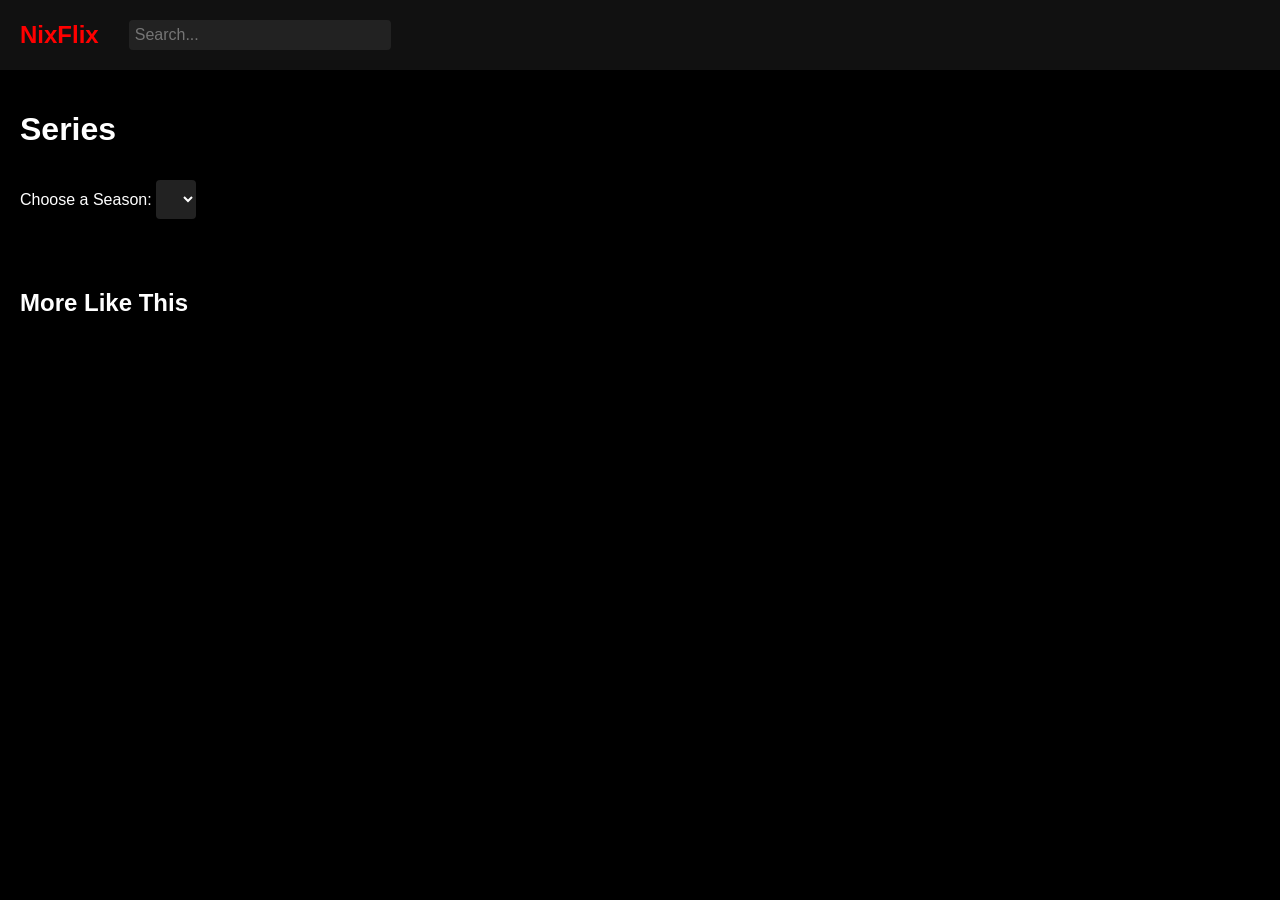
==== show.html @ 968ed711 "Add files via upload" ====
<!DOCTYPE html>
<html lang="en">
<head>
  <meta charset="UTF-8" />
  <meta name="viewport" content="width=device-width, initial-scale=1.0"/>
  <title>Watch Series - NixFlix</title>
  <style>
    body {
      margin: 0;
      background-color: #000;
      color: white;
      font-family: Arial, sans-serif;
    }
    header {
      background-color: #111;
      padding: 20px;
      font-size: 24px;
      font-weight: bold;
      display: flex;
      align-items: center;
    }
    header span {
      cursor: pointer;
      color: red;
    }
    header input {
      margin-left: 30px;
      padding: 6px;
      font-size: 16px;
      border-radius: 4px;
      border: none;
      background: #222;
      color: white;
      width: 250px;
    }
    .content {
      padding: 20px;
    }
    h1 {
      font-size: 32px;
    }
    select {
      padding: 10px;
      font-size: 16px;
      background: #222;
      color: white;
      border: none;
      margin: 10px 0;
      border-radius: 4px;
    }
    .episode-list {
      display: grid;
      grid-template-columns: repeat(auto-fill, minmax(280px, 1fr));
      gap: 20px;
      margin-top: 20px;
    }
    .episode-item {
      background-color: #222;
      border-radius: 4px;
      overflow: hidden;
      cursor: pointer;
      transition: transform 0.2s;
    }
    .episode-item:hover {
      transform: scale(1.03);
    }
    .episode-item img {
      width: 100%;
      height: 160px;
      object-fit: cover;
    }
    .episode-info {
      padding: 10px;
    }
    iframe {
      width: 100%;
      height: 500px;
      margin-top: 30px;
      border: none;
      border-radius: 8px;
    }
    #nextButton {
      display: none;
      margin-top: 10px;
      padding: 10px 20px;
      font-size: 16px;
      background: red;
      color: white;
      border: none;
      border-radius: 6px;
      cursor: pointer;
    }
    .recommendations {
      margin-top: 40px;
    }
    .rec-list {
      display: flex;
      overflow-x: auto;
      gap: 16px;
      padding: 10px 0;
    }
    .rec-item {
      flex: 0 0 auto;
      width: 160px;
      cursor: pointer;
      transition: transform 0.2s;
    }
    .rec-item:hover {
      transform: scale(1.05);
    }
    .rec-item img {
      width: 100%;
      border-radius: 4px;
    }
    .rec-title {
      margin-top: 5px;
      font-size: 14px;
      text-align: center;
    }
    #searchResults {
      background: #111;
      position: absolute;
      top: 70px;
      left: 20px;
      width: 300px;
      z-index: 10;
      border-radius: 6px;
      overflow: hidden;
    }
    .search-result {
      display: flex;
      align-items: center;
      padding: 8px;
      cursor: pointer;
      border-bottom: 1px solid #222;
    }
    .search-result img {
      width: 40px;
      height: 60px;
      object-fit: cover;
      margin-right: 10px;
    }
    .search-result:hover {
      background: #222;
    }
  </style>
</head>
<body>

<header>
  <span onclick="goHome()">NixFlix</span>
  <input type="text" id="searchBar" placeholder="Search..." onkeyup="handleSearch(event)">
</header>

<div id="searchResults"></div>

<div class="content">
  <h1 id="showTitle">Loading...</h1>

  <iframe id="videoPlayer" style="display: none;" allowfullscreen webkitallowfullscreen mozallowfullscreen allow="fullscreen"></iframe>
  
  <button id="nextButton">Next Episode</button>

  <label for="seasonSelect">Choose a Season:</label>
  <select id="seasonSelect" onchange="loadEpisodes()"></select>

  <div class="episode-list" id="episodeList"></div>

  <div class="recommendations">
    <h2>More Like This</h2>
    <div class="rec-list" id="recList"></div>
  </div>
</div>

<script>
const apiKey = '93843c8c295f5655a75d6361487e911a';
const urlParams = new URLSearchParams(window.location.search);
const showId = urlParams.get('id');
const showName = urlParams.get('name');
let selectedSeason = 1;
let currentEpisodeIndex = -1;
let currentEpisodeList = [];

document.getElementById('showTitle').textContent = decodeURIComponent(showName || 'Series');

function goHome() {
  window.location.href = 'index.html';
}

function handleSearch(event) {
  const query = event.target.value.trim();
  const resultsDiv = document.getElementById('searchResults');
  resultsDiv.innerHTML = '';
  if (query.length < 2) return;

  fetch(`https://api.themoviedb.org/3/search/tv?api_key=${apiKey}&query=${encodeURIComponent(query)}`)
    .then(res => res.json())
    .then(data => {
      data.results.slice(0, 6).forEach(show => {
        const div = document.createElement('div');
        div.className = 'search-result';
        const img = show.poster_path ? `https://image.tmdb.org/t/p/w200${show.poster_path}` : 'https://via.placeholder.com/80x120?text=No+Image';
        div.innerHTML = `<img src="${img}" alt=""><div>${show.name}</div>`;
        div.onclick = () => {
          window.location.href = `show.html?id=${show.id}&name=${encodeURIComponent(show.name)}`;
        };
        resultsDiv.appendChild(div);
      });
    });
}

function loadSeasons() {
  fetch(`https://api.themoviedb.org/3/tv/${showId}?api_key=${apiKey}`)
    .then(res => res.json())
    .then(data => {
      const seasonSelect = document.getElementById('seasonSelect');
      seasonSelect.innerHTML = '';
      data.seasons.forEach(season => {
        if (season.season_number === 0) return;
        const option = document.createElement('option');
        option.value = season.season_number;
        option.textContent = `Season ${season.season_number}`;
        seasonSelect.appendChild(option);
      });
      selectedSeason = seasonSelect.value;
      loadEpisodes();
      loadRecommendations();
    });
}

function loadEpisodes() {
  const season = document.getElementById('seasonSelect').value;
  fetch(`https://api.themoviedb.org/3/tv/${showId}/season/${season}?api_key=${apiKey}`)
    .then(res => res.json())
    .then(data => {
      currentEpisodeList = data.episodes;
      const episodeList = document.getElementById('episodeList');
      episodeList.innerHTML = '';
      data.episodes.forEach((episode, index) => {
        const still = episode.still_path
          ? `https://image.tmdb.org/t/p/w500${episode.still_path}`
          : 'https://via.placeholder.com/500x281?text=No+Image';

        const div = document.createElement('div');
        div.className = 'episode-item';
        div.innerHTML = `
          <img src="${still}" alt="Episode ${episode.episode_number}">
          <div class="episode-info">
            <h3>Ep ${episode.episode_number}: ${episode.name}</h3>
            <p>${episode.overview || 'No description available.'}</p>
          </div>
        `;
        div.onclick = () => {
          currentEpisodeIndex = index;
          playEpisode(episode.episode_number, season);
        };
        episodeList.appendChild(div);
      });
    });
}

function playEpisode(episodeNumber, season) {
  const iframe = document.getElementById('videoPlayer');
  iframe.src = `https://vidsrc.su/embed/tv/${showId}/${season}/${episodeNumber}`;
  iframe.style.display = 'block';
  iframe.scrollIntoView({ behavior: 'smooth' });

  const nextButton = document.getElementById('nextButton');
  nextButton.style.display = 'inline-block';
}

document.getElementById('nextButton').onclick = () => {
  const nextIndex = currentEpisodeIndex + 1;
  if (currentEpisodeList[nextIndex]) {
    currentEpisodeIndex = nextIndex;
    playEpisode(currentEpisodeList[nextIndex].episode_number, document.getElementById('seasonSelect').value);
  } else {
    alert("No more episodes in this season.");
  }
};

function loadRecommendations() {
  fetch(`https://api.themoviedb.org/3/tv/${showId}/recommendations?api_key=${apiKey}`)
    .then(res => res.json())
    .then(data => {
      const recList = document.getElementById('recList');
      recList.innerHTML = '';
      data.results.forEach(rec => {
        const poster = rec.poster_path
          ? `https://image.tmdb.org/t/p/w200${rec.poster_path}`
          : 'https://via.placeholder.com/200x300?text=No+Image';

        const div = document.createElement('div');
        div.className = 'rec-item';
        div.innerHTML = `
          <img src="${poster}" alt="${rec.name}">
          <div class="rec-title">${rec.name}</div>
        `;
        div.onclick = () => {
          window.location.href = `show.html?id=${rec.id}&name=${encodeURIComponent(rec.name)}`;
        };
        recList.appendChild(div);
      });
    });
}

loadSeasons();
</script>

</body>
</html>
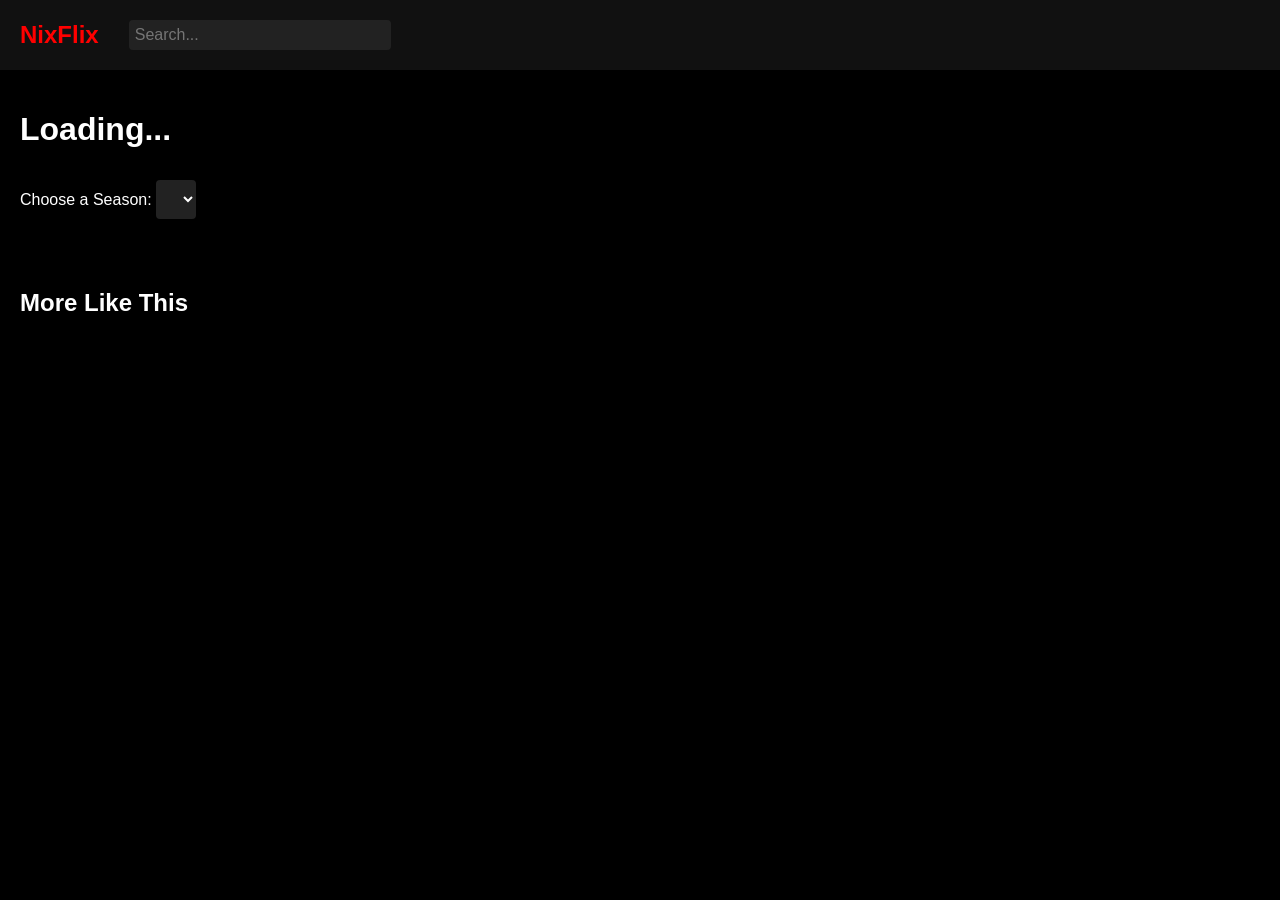
==== commit c0036b15: "Update show.html" ====
--- a/show.html
+++ b/show.html
@@ -5,144 +5,31 @@
   <meta name="viewport" content="width=device-width, initial-scale=1.0"/>
   <title>Watch Series - NixFlix</title>
   <style>
-    body {
-      margin: 0;
-      background-color: #000;
-      color: white;
-      font-family: Arial, sans-serif;
-    }
-    header {
-      background-color: #111;
-      padding: 20px;
-      font-size: 24px;
-      font-weight: bold;
-      display: flex;
-      align-items: center;
-    }
-    header span {
-      cursor: pointer;
-      color: red;
-    }
-    header input {
-      margin-left: 30px;
-      padding: 6px;
-      font-size: 16px;
-      border-radius: 4px;
-      border: none;
-      background: #222;
-      color: white;
-      width: 250px;
-    }
-    .content {
-      padding: 20px;
-    }
-    h1 {
-      font-size: 32px;
-    }
-    select {
-      padding: 10px;
-      font-size: 16px;
-      background: #222;
-      color: white;
-      border: none;
-      margin: 10px 0;
-      border-radius: 4px;
-    }
-    .episode-list {
-      display: grid;
-      grid-template-columns: repeat(auto-fill, minmax(280px, 1fr));
-      gap: 20px;
-      margin-top: 20px;
-    }
-    .episode-item {
-      background-color: #222;
-      border-radius: 4px;
-      overflow: hidden;
-      cursor: pointer;
-      transition: transform 0.2s;
-    }
-    .episode-item:hover {
-      transform: scale(1.03);
-    }
-    .episode-item img {
-      width: 100%;
-      height: 160px;
-      object-fit: cover;
-    }
-    .episode-info {
-      padding: 10px;
-    }
-    iframe {
-      width: 100%;
-      height: 500px;
-      margin-top: 30px;
-      border: none;
-      border-radius: 8px;
-    }
-    #nextButton {
-      display: none;
-      margin-top: 10px;
-      padding: 10px 20px;
-      font-size: 16px;
-      background: red;
-      color: white;
-      border: none;
-      border-radius: 6px;
-      cursor: pointer;
-    }
-    .recommendations {
-      margin-top: 40px;
-    }
-    .rec-list {
-      display: flex;
-      overflow-x: auto;
-      gap: 16px;
-      padding: 10px 0;
-    }
-    .rec-item {
-      flex: 0 0 auto;
-      width: 160px;
-      cursor: pointer;
-      transition: transform 0.2s;
-    }
-    .rec-item:hover {
-      transform: scale(1.05);
-    }
-    .rec-item img {
-      width: 100%;
-      border-radius: 4px;
-    }
-    .rec-title {
-      margin-top: 5px;
-      font-size: 14px;
-      text-align: center;
-    }
-    #searchResults {
-      background: #111;
-      position: absolute;
-      top: 70px;
-      left: 20px;
-      width: 300px;
-      z-index: 10;
-      border-radius: 6px;
-      overflow: hidden;
-    }
-    .search-result {
-      display: flex;
-      align-items: center;
-      padding: 8px;
-      cursor: pointer;
-      border-bottom: 1px solid #222;
-    }
-    .search-result img {
-      width: 40px;
-      height: 60px;
-      object-fit: cover;
-      margin-right: 10px;
-    }
-    .search-result:hover {
-      background: #222;
-    }
+    body { margin: 0; background-color: #000; color: white; font-family: Arial, sans-serif; }
+    header { background-color: #111; padding: 20px; font-size: 24px; font-weight: bold; display: flex; align-items: center; }
+    header span { cursor: pointer; color: red; }
+    header input { margin-left: 30px; padding: 6px; font-size: 16px; border-radius: 4px; border: none; background: #222; color: white; width: 250px; }
+    .content { padding: 20px; }
+    h1 { font-size: 32px; }
+    select { padding: 10px; font-size: 16px; background: #222; color: white; border: none; margin: 10px 0; border-radius: 4px; }
+    .episode-list { display: grid; grid-template-columns: repeat(auto-fill, minmax(280px, 1fr)); gap: 20px; margin-top: 20px; }
+    .episode-item { background-color: #222; border-radius: 4px; overflow: hidden; cursor: pointer; transition: transform 0.2s; }
+    .episode-item:hover { transform: scale(1.03); }
+    .episode-item img { width: 100%; height: 160px; object-fit: cover; }
+    .episode-info { padding: 10px; }
+    iframe { width: 100%; height: 500px; margin-top: 30px; border: none; border-radius: 8px; }
+    #nextButton { display: none; margin-top: 10px; padding: 10px 20px; font-size: 16px; background: red; color: white; border: none; border-radius: 6px; cursor: pointer; }
+    .recommendations { margin-top: 40px; }
+    .rec-list { display: flex; overflow-x: auto; gap: 16px; padding: 10px 0; }
+    .rec-item { flex: 0 0 auto; width: 160px; cursor: pointer; transition: transform 0.2s; }
+    .rec-item:hover { transform: scale(1.05); }
+    .rec-item img { width: 100%; border-radius: 4px; }
+    .rec-title { margin-top: 5px; font-size: 14px; text-align: center; }
+    #searchResults { background: #111; position: absolute; top: 70px; left: 20px; width: 300px; z-index: 10; border-radius: 6px; overflow: hidden; }
+    .search-result { display: flex; align-items: center; padding: 8px; cursor: pointer; border-bottom: 1px solid #222; }
+    .search-result img { width: 40px; height: 60px; object-fit: cover; margin-right: 10px; }
+    .search-result:hover { background: #222; }
+    #errorMessage { color: red; margin-top: 10px; display: none; }
   </style>
 </head>
 <body>
@@ -158,6 +45,7 @@
   <h1 id="showTitle">Loading...</h1>
 
   <iframe id="videoPlayer" style="display: none;" allowfullscreen webkitallowfullscreen mozallowfullscreen allow="fullscreen"></iframe>
+  <div id="errorMessage">Failed to load the episode. Please try another.</div>
   
   <button id="nextButton">Next Episode</button>
 
@@ -261,12 +149,24 @@
 
 function playEpisode(episodeNumber, season) {
   const iframe = document.getElementById('videoPlayer');
+  const errorMessage = document.getElementById('errorMessage');
   iframe.src = `https://vidsrc.su/embed/tv/${showId}/${season}/${episodeNumber}`;
   iframe.style.display = 'block';
+  errorMessage.style.display = 'none';
+
+  iframe.onload = function () {
+    try {
+      const iframeDoc = iframe.contentDocument || iframe.contentWindow.document;
+      if (!iframeDoc || iframeDoc.body.innerHTML.trim() === '') {
+        throw new Error('Empty content');
+      }
+    } catch (e) {
+      errorMessage.style.display = 'block';
+    }
+  };
+
   iframe.scrollIntoView({ behavior: 'smooth' });
-
-  const nextButton = document.getElementById('nextButton');
-  nextButton.style.display = 'inline-block';
+  document.getElementById('nextButton').style.display = 'inline-block';
 }
 
 document.getElementById('nextButton').onclick = () => {
@@ -286,26 +186,3 @@
       const recList = document.getElementById('recList');
       recList.innerHTML = '';
       data.results.forEach(rec => {
-        const poster = rec.poster_path
-          ? `https://image.tmdb.org/t/p/w200${rec.poster_path}`
-          : 'https://via.placeholder.com/200x300?text=No+Image';
-
-        const div = document.createElement('div');
-        div.className = 'rec-item';
-        div.innerHTML = `
-          <img src="${poster}" alt="${rec.name}">
-          <div class="rec-title">${rec.name}</div>
-        `;
-        div.onclick = () => {
-          window.location.href = `show.html?id=${rec.id}&name=${encodeURIComponent(rec.name)}`;
-        };
-        recList.appendChild(div);
-      });
-    });
-}
-
-loadSeasons();
-</script>
-
-</body>
-</html>
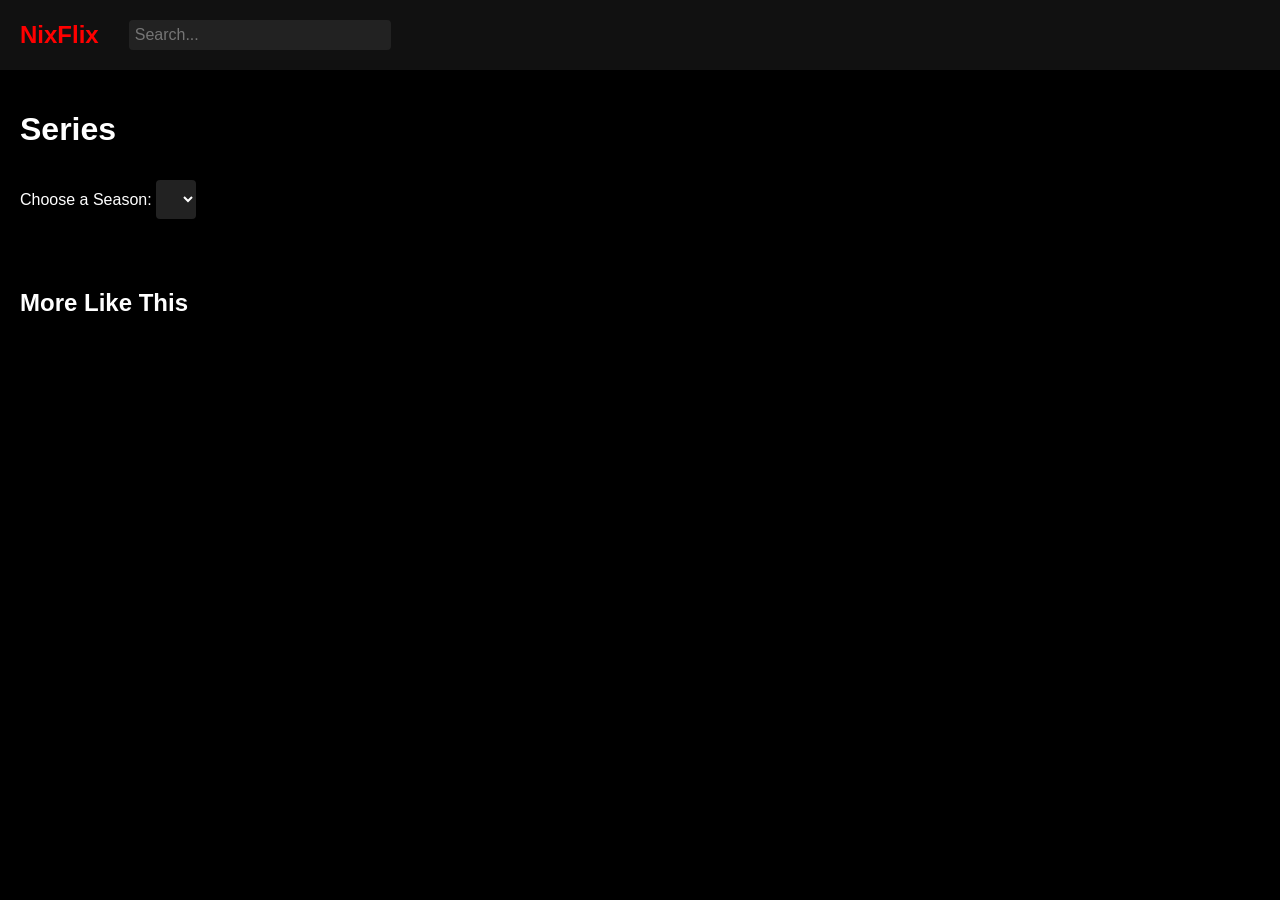
==== commit f3cef8bb: "Update show.html" ====
--- a/show.html
+++ b/show.html
@@ -5,6 +5,7 @@
   <meta name="viewport" content="width=device-width, initial-scale=1.0"/>
   <title>Watch Series - NixFlix</title>
   <style>
+    /* [All your existing CSS here — unchanged] */
     body { margin: 0; background-color: #000; color: white; font-family: Arial, sans-serif; }
     header { background-color: #111; padding: 20px; font-size: 24px; font-weight: bold; display: flex; align-items: center; }
     header span { cursor: pointer; color: red; }
@@ -45,7 +46,6 @@
   <h1 id="showTitle">Loading...</h1>
 
   <iframe id="videoPlayer" style="display: none;" allowfullscreen webkitallowfullscreen mozallowfullscreen allow="fullscreen"></iframe>
-  <div id="errorMessage">Failed to load the episode. Please try another.</div>
   
   <button id="nextButton">Next Episode</button>
 
@@ -154,7 +154,8 @@
   iframe.style.display = 'block';
   errorMessage.style.display = 'none';
 
-  iframe.onload = function () {
+  // Check for load failure
+  iframe.onload = function() {
     try {
       const iframeDoc = iframe.contentDocument || iframe.contentWindow.document;
       if (!iframeDoc || iframeDoc.body.innerHTML.trim() === '') {
@@ -186,3 +187,26 @@
       const recList = document.getElementById('recList');
       recList.innerHTML = '';
       data.results.forEach(rec => {
+        const poster = rec.poster_path
+          ? `https://image.tmdb.org/t/p/w200${rec.poster_path}`
+          : 'https://via.placeholder.com/200x300?text=No+Image';
+
+        const div = document.createElement('div');
+        div.className = 'rec-item';
+        div.innerHTML = `
+          <img src="${poster}" alt="${rec.name}">
+          <div class="rec-title">${rec.name}</div>
+        `;
+        div.onclick = () => {
+          window.location.href = `show.html?id=${rec.id}&name=${encodeURIComponent(rec.name)}`;
+        };
+        recList.appendChild(div);
+      });
+    });
+}
+
+loadSeasons();
+</script>
+
+</body>
+</html>
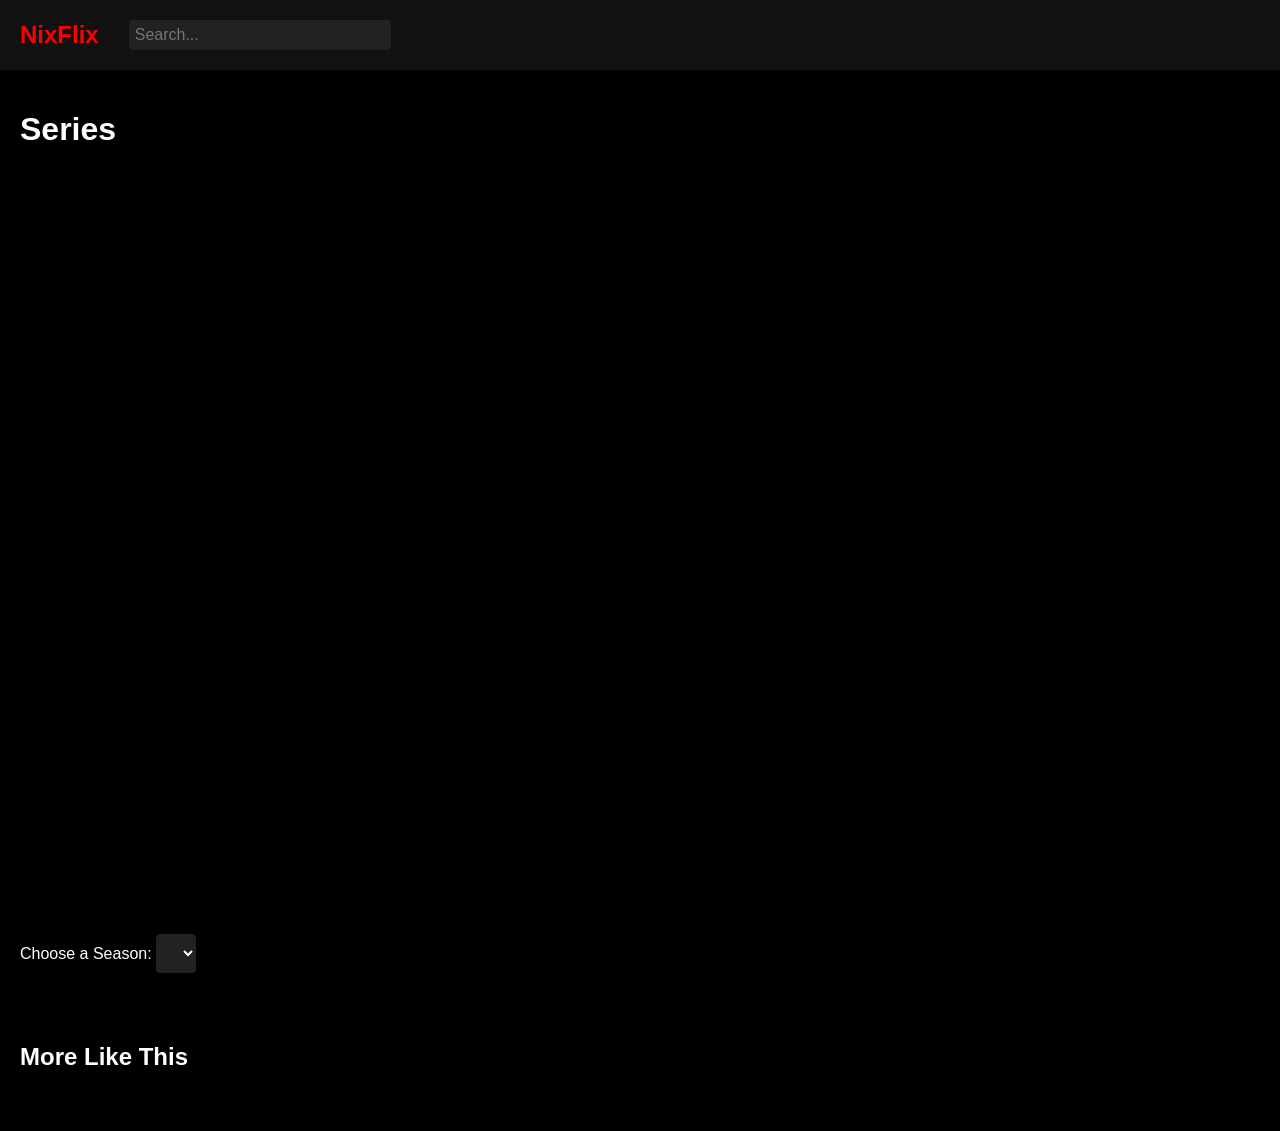
==== commit b05aeeed: "Enhance video player iframe attributes and styles" ====
--- a/show.html
+++ b/show.html
@@ -31,7 +31,10 @@
     .search-result img { width: 40px; height: 60px; object-fit: cover; margin-right: 10px; }
     .search-result:hover { background: #222; }
     #errorMessage { color: red; margin-top: 10px; display: none; }
-  </style>
+  
+#videoPlayer{width:100%;height:80vh;background:black;border:none;}
+html,body{transform:none!important;filter:none!important;perspective:none!important;}
+</style>
 </head>
 <body>
 
@@ -45,7 +48,9 @@
 <div class="content">
   <h1 id="showTitle">Loading...</h1>
 
-  <iframe id="videoPlayer" style="display: none;" allowfullscreen webkitallowfullscreen mozallowfullscreen allow="fullscreen"></iframe>
+  <iframe id="videoPlayer" frameborder="0"
+ allow="autoplay; fullscreen; picture-in-picture"
+ allowfullscreen webkitallowfullscreen mozallowfullscreen referrerpolicy="no-referrer"></iframe>
   
   <button id="nextButton">Next Episode</button>
 
@@ -150,7 +155,7 @@
 function playEpisode(episodeNumber, season) {
   const iframe = document.getElementById('videoPlayer');
   const errorMessage = document.getElementById('errorMessage');
-  iframe.src = `https://vidsrc.su/embed/tv/${showId}/${season}/${episodeNumber}`;
+  iframe.src = `https://vidsrc.me/embed/tv/${showId}/${season}/${episodeNumber}`;
   iframe.style.display = 'block';
   errorMessage.style.display = 'none';
 
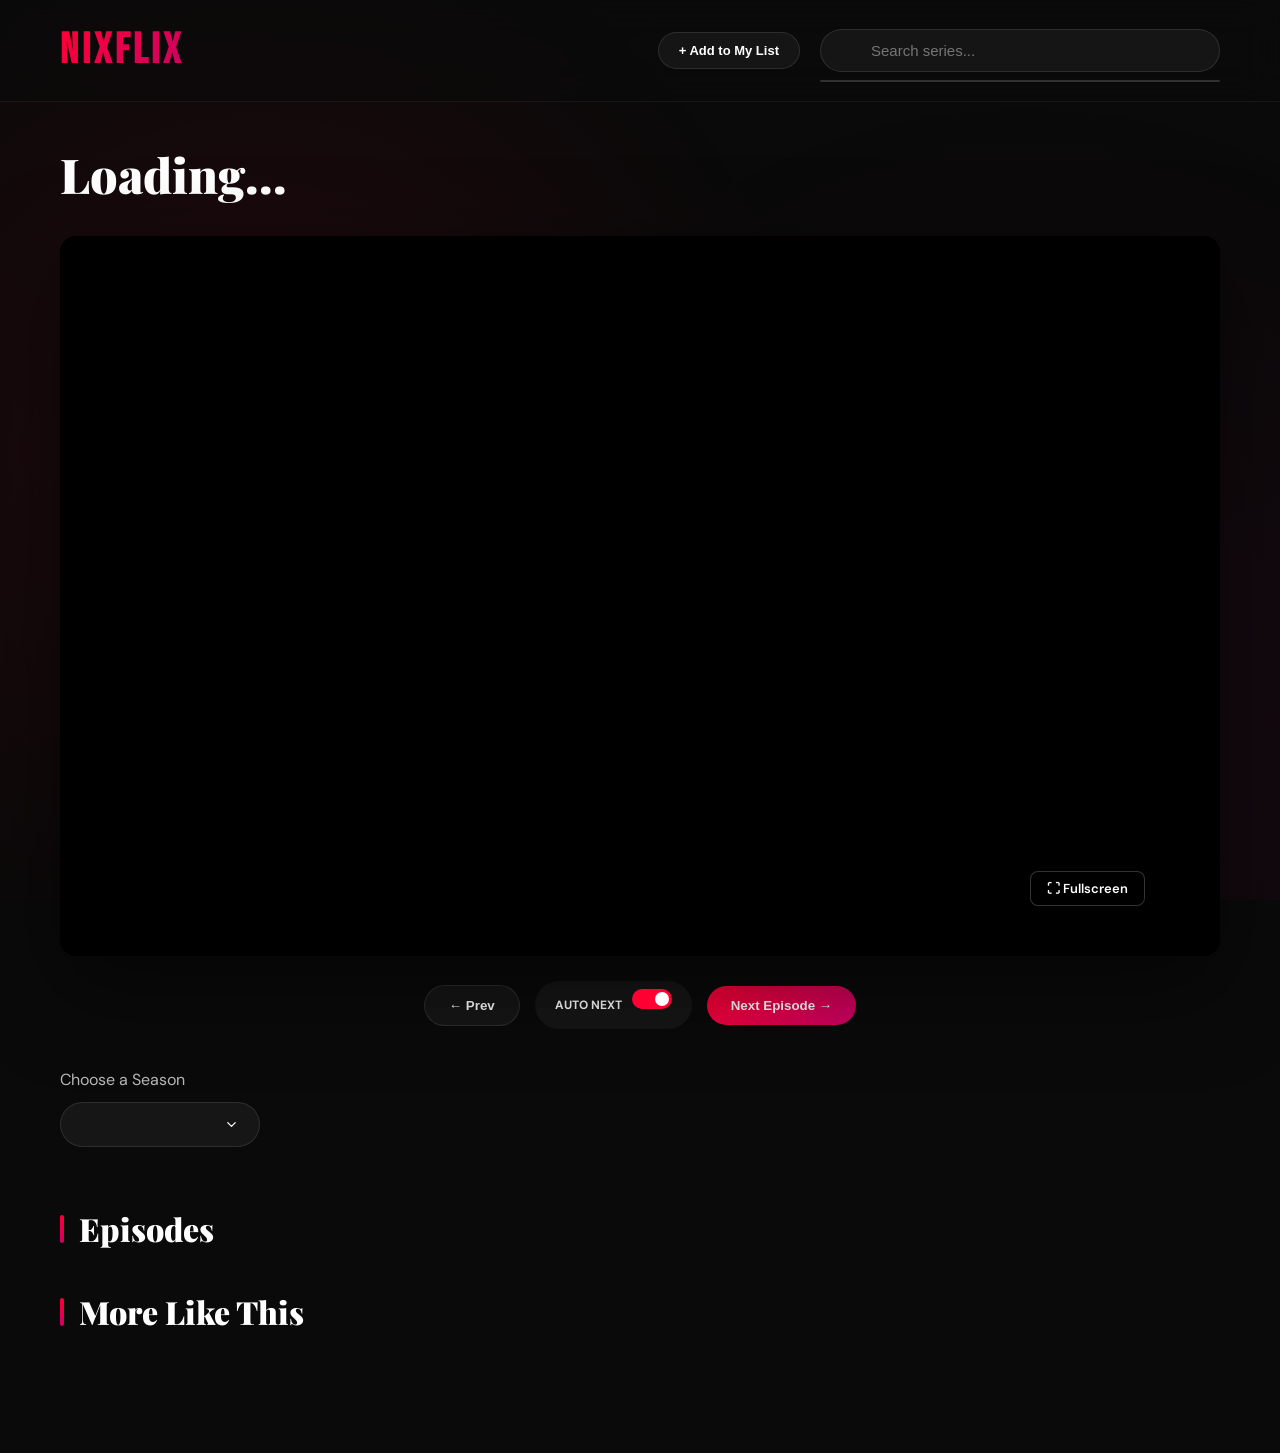
==== commit 5b125731: "Implement fullscreen support for video player Added robust fullscreen support for the embedded video" ====
--- a/show.html
+++ b/show.html
@@ -3,44 +3,207 @@
 <head>
   <meta charset="UTF-8" />
   <meta name="viewport" content="width=device-width, initial-scale=1.0"/>
-  <title>Watch Series - NixFlix</title>
+  <title>Watch Series — NixFlix</title>
+  <link rel="preconnect" href="https://fonts.googleapis.com">
+  <link rel="preconnect" href="https://fonts.gstatic.com" crossorigin>
+  <link href="https://fonts.googleapis.com/css2?family=Bebas+Neue&family=Playfair+Display:wght@400;700;900&family=DM+Sans:wght@300;400;500;700&display=swap" rel="stylesheet">
   <style>
-    /* [All your existing CSS here — unchanged] */
-    body { margin: 0; background-color: #000; color: white; font-family: Arial, sans-serif; }
-    header { background-color: #111; padding: 20px; font-size: 24px; font-weight: bold; display: flex; align-items: center; }
-    header span { cursor: pointer; color: red; }
-    header input { margin-left: 30px; padding: 6px; font-size: 16px; border-radius: 4px; border: none; background: #222; color: white; width: 250px; }
-    .content { padding: 20px; }
-    h1 { font-size: 32px; }
-    select { padding: 10px; font-size: 16px; background: #222; color: white; border: none; margin: 10px 0; border-radius: 4px; }
-    .episode-list { display: grid; grid-template-columns: repeat(auto-fill, minmax(280px, 1fr)); gap: 20px; margin-top: 20px; }
-    .episode-item { background-color: #222; border-radius: 4px; overflow: hidden; cursor: pointer; transition: transform 0.2s; }
-    .episode-item:hover { transform: scale(1.03); }
-    .episode-item img { width: 100%; height: 160px; object-fit: cover; }
-    .episode-info { padding: 10px; }
-    iframe { width: 100%; height: 500px; margin-top: 30px; border: none; border-radius: 8px; }
-    #nextButton { display: none; margin-top: 10px; padding: 10px 20px; font-size: 16px; background: red; color: white; border: none; border-radius: 6px; cursor: pointer; }
-    .recommendations { margin-top: 40px; }
-    .rec-list { display: flex; overflow-x: auto; gap: 16px; padding: 10px 0; }
-    .rec-item { flex: 0 0 auto; width: 160px; cursor: pointer; transition: transform 0.2s; }
-    .rec-item:hover { transform: scale(1.05); }
-    .rec-item img { width: 100%; border-radius: 4px; }
-    .rec-title { margin-top: 5px; font-size: 14px; text-align: center; }
-    #searchResults { background: #111; position: absolute; top: 70px; left: 20px; width: 300px; z-index: 10; border-radius: 6px; overflow: hidden; }
-    .search-result { display: flex; align-items: center; padding: 8px; cursor: pointer; border-bottom: 1px solid #222; }
-    .search-result img { width: 40px; height: 60px; object-fit: cover; margin-right: 10px; }
-    .search-result:hover { background: #222; }
-    #errorMessage { color: red; margin-top: 10px; display: none; }
-  
-#videoPlayer{width:100%;height:80vh;background:black;border:none;}
-html,body{transform:none!important;filter:none!important;perspective:none!important;}
+    :root {
+      --primary: #FF0033;
+      --bg-dark: #0A0A0A;
+      --bg-elevated: #1A1A1A;
+      --text-primary: #FFFFFF;
+      --text-secondary: #B8B8B8;
+      --accent-gold: #FFD700;
+      --gradient-primary: linear-gradient(135deg, #FF0033 0%, #CC0066 100%);
+    }
+    
+    * { margin:0; padding:0; box-sizing:border-box; }
+    
+    body {
+      background: var(--bg-dark);
+      color: var(--text-primary);
+      font-family: 'DM Sans', sans-serif;
+      overflow-x: hidden;
+    }
+    
+    body::before {
+      content: '';
+      position: fixed;
+      top: 0; left: 0; width: 100%; height: 100%;
+      background: 
+        radial-gradient(circle at 20% 50%, rgba(255, 0, 51, 0.1) 0%, transparent 50%),
+        radial-gradient(circle at 80% 80%, rgba(204, 0, 102, 0.08) 0%, transparent 50%);
+      pointer-events: none;
+      z-index: 0;
+    }
+
+    header {
+      background: rgba(10, 10, 10, 0.7);
+      backdrop-filter: blur(20px) saturate(180%);
+      border-bottom: 1px solid rgba(255, 255, 255, 0.05);
+      padding: 25px 60px;
+      display: flex;
+      align-items: center;
+      justify-content: space-between;
+      position: sticky;
+      top: 0;
+      z-index: 100;
+      animation: slideDown 0.6s ease-out;
+    }
+    
+    @keyframes slideDown {
+      from { opacity: 0; transform: translateY(-100%); }
+      to { opacity: 1; transform: translateY(0); }
+    }
+
+    header h1 {
+      font-family: 'Bebas Neue', sans-serif;
+      font-size: 42px;
+      letter-spacing: 4px;
+      background: var(--gradient-primary);
+      -webkit-background-clip: text;
+      -webkit-text-fill-color: transparent;
+      cursor: pointer;
+      transition: all 0.3s ease;
+    }
+    
+    header h1:hover {
+      letter-spacing: 7px;
+      filter: drop-shadow(0 0 20px rgba(255, 0, 51, 0.5));
+    }
+
+    .header-right { display: flex; align-items: center; gap: 20px; flex: 1; justify-content: flex-end; }
+
+    .search-wrapper { position: relative; width: 100%; max-width: 400px; }
+    #searchBar {
+      width: 100%; padding: 12px 20px 12px 50px; font-size: 15px;
+      background: rgba(255, 255, 255, 0.05); border: 1px solid rgba(255, 255, 255, 0.1);
+      border-radius: 30px; color: var(--text-primary); outline: none;
+    }
+
+    #searchResults {
+      position: absolute; top: 80px; right: 60px; width: 400px;
+      background: rgba(26, 26, 26, 0.95); backdrop-filter: blur(20px);
+      border: 1px solid rgba(255, 255, 255, 0.1); border-radius: 16px;
+      z-index: 1000; max-height: 500px; overflow-y: auto;
+    }
+
+    .search-result { display: flex; align-items: center; padding: 15px; cursor: pointer; border-bottom: 1px solid rgba(255, 255, 255, 0.05); }
+    .search-result img { width: 50px; height: 75px; object-fit: cover; border-radius: 6px; margin-right: 15px; }
+
+    .content { padding: 40px 60px 80px; position: relative; z-index: 2; }
+
+    h1#showTitle {
+      font-family: 'Playfair Display', serif;
+      font-size: 48px; font-weight: 900; margin-bottom: 30px;
+      animation: fadeIn 0.8s ease-out;
+    }
+
+    @keyframes fadeIn {
+      from { opacity: 0; transform: translateY(20px); }
+      to { opacity: 1; transform: translateY(0); }
+    }
+
+    #videoPlayer {
+      width: 100%; height: 80vh; background: #000; border: none;
+      border-radius: 16px; box-shadow: 0 30px 90px rgba(0, 0, 0, 0.5);
+    }
+
+    .player-controls {
+      display: flex; align-items: center; justify-content: center;
+      gap: 15px; margin-top: 20px;
+    }
+
+    .control-btn {
+      padding: 12px 24px; border-radius: 30px; cursor: pointer;
+      border: 1px solid rgba(255, 255, 255, 0.1); background: rgba(255, 255, 255, 0.05);
+      color: white; font-weight: 600; transition: 0.3s;
+    }
+    .btn-primary { background: var(--gradient-primary); border: none; }
+
+    .controls { margin: 40px 0; }
+    label { display: block; font-size: 16px; margin-bottom: 12px; color: var(--text-secondary); }
+
+    select {
+      padding: 14px 24px;
+      background: rgba(255, 255, 255, 0.05);
+      border: 1px solid rgba(255, 255, 255, 0.1);
+      border-radius: 30px;
+      color: #B8B8B8;
+      cursor: pointer;
+      min-width: 200px;
+      outline: none;
+      appearance: none;
+      -webkit-appearance: none;
+      background-image: url("data:image/svg+xml;charset=UTF-8,%3csvg xmlns='http://www.w3.org/2000/svg' viewBox='0 0 24 24' fill='none' stroke='white' stroke-width='2' stroke-linecap='round' stroke-linejoin='round'%3e%3cpolyline points='6 9 12 15 18 9'%3e%3c/polyline%3e%3c/svg%3e");
+      background-repeat: no-repeat;
+      background-position: right 20px center;
+      background-size: 15px;
+    }
+
+    select option { background-color: #1A1A1A; color: #B8B8B8; }
+
+    .section-title { 
+      padding: 20px 0; font-family: 'Playfair Display', serif; font-size: 32px; font-weight: 900; 
+      display: flex; align-items: center; gap: 15px;
+    }
+    .section-title::before { content: ''; width: 4px; height: 28px; background: var(--gradient-primary); border-radius: 10px; }
+
+    .episode-list { display: grid; grid-template-columns: repeat(auto-fill, minmax(320px, 1fr)); gap: 30px; }
+    .episode-item { background: var(--bg-elevated); border-radius: 12px; overflow: hidden; cursor: pointer; transition: 0.4s; }
+    .episode-item:hover { transform: translateY(-8px); outline: 1px solid var(--primary); }
+    .episode-item img { width: 100%; height: 180px; object-fit: cover; }
+    .episode-info { padding: 20px; }
+
+    .rec-list { display: flex; overflow-x: auto; gap: 24px; padding-bottom: 20px; scrollbar-width: none; }
+    .rec-item { width: 200px; flex: 0 0 auto; cursor: pointer; transition: 0.3s; }
+    .rec-item img { width: 100%; border-radius: 12px; height: 300px; object-fit: cover; }
+    
+    .switch { position: relative; display: inline-block; width: 40px; height: 20px; }
+    .switch input { opacity: 0; width: 0; height: 0; }
+    .slider { position: absolute; cursor: pointer; top: 0; left: 0; right: 0; bottom: 0; background-color: #333; transition: .4s; border-radius: 34px; }
+    .slider:before { position: absolute; content: ""; height: 14px; width: 14px; left: 3px; bottom: 3px; background-color: white; transition: .4s; border-radius: 50%; }
+    input:checked + .slider { background-color: var(--primary); }
+    input:checked + .slider:before { transform: translateX(20px); }
+  
+    /* Fullscreen Compatibility Fixes */
+    iframe:-webkit-full-screen { width: 100% !important; height: 100% !important; }
+    iframe:-moz-full-screen { width: 100% !important; height: 100% !important; }
+    iframe:fullscreen { width: 100% !important; height: 100% !important; }
+    .video-container:fullscreen { width: 100vw !important; height: 100vh !important; padding: 0 !important; background: #000; }
+  
+    .video-container { position: relative; }
+    .fullscreen-btn {
+      position: absolute; right: 75px; bottom: 55px; z-index: 20;
+      padding: 10px 16px; border: 1px solid rgba(255,255,255,.2);
+      border-radius: 8px; background: rgba(0,0,0,.75); color: #fff;
+      cursor: pointer; font: 600 13px/1 'DM Sans', sans-serif;
+      backdrop-filter: blur(8px);
+    }
+    .fullscreen-btn:hover { background: rgba(0,0,0,.95); }
+    .video-container:fullscreen {
+      width: 100vw !important; height: 100vh !important;
+      padding: 0 !important; margin: 0 !important; background: #000 !important;
+    }
+    .video-container:fullscreen iframe, .video-container iframe:fullscreen {
+      width: 100vw !important; height: 100vh !important;
+      max-width: none !important; max-height: none !important; border-radius: 0 !important;
+    }
+    .video-container:fullscreen .fullscreen-btn { right: 20px; bottom: 20px; }
+    @media (max-width: 768px) { .fullscreen-btn { right: 35px; bottom: 35px; padding: 9px 12px; } }
 </style>
 </head>
 <body>
 
 <header>
-  <span onclick="goHome()">NixFlix</span>
-  <input type="text" id="searchBar" placeholder="Search..." onkeyup="handleSearch(event)">
+  <h1 onclick="window.location.href='index.html'">NIXFLIX</h1>
+  <div class="header-right">
+    <button id="watchlistBtn" class="control-btn" onclick="toggleWatchlist()" style="padding: 10px 20px; font-size: 13px;">+ Add to My List</button>
+    <div class="search-wrapper">
+      <input type="text" id="searchBar" placeholder="Search series..." onkeyup="handleSearch(event)">
+    </div>
+  </div>
 </header>
 
 <div id="searchResults"></div>
@@ -48,170 +211,288 @@
 <div class="content">
   <h1 id="showTitle">Loading...</h1>
 
-  <iframe id="videoPlayer" frameborder="0"
- allow="autoplay; fullscreen; picture-in-picture"
- allowfullscreen webkitallowfullscreen mozallowfullscreen referrerpolicy="no-referrer"></iframe>
-  
-  <button id="nextButton">Next Episode</button>
-
-  <label for="seasonSelect">Choose a Season:</label>
-  <select id="seasonSelect" onchange="loadEpisodes()"></select>
-
+  <div class="video-container">
+    <iframe id="videoPlayer" frameborder="0" allow="autoplay; fullscreen; encrypted-media; picture-in-picture" allowfullscreen webkitallowfullscreen mozallowfullscreen></iframe>
+    <button id="fullscreenBtn" class="fullscreen-btn" type="button" aria-label="Enter fullscreen" title="Fullscreen">⛶ Fullscreen</button>
+  </div>
+
+  <div class="player-controls">
+    <button class="control-btn" id="prevBtn" onclick="changeEpisode(-1)" disabled>← Prev</button>
+    <div style="display:flex; align-items:center; background:rgba(255,255,255,0.05); padding:8px 20px; border-radius:30px; gap:10px;">
+        <span style="font-size: 12px; font-weight: 700;">AUTO NEXT</span>
+        <label class="switch">
+            <input type="checkbox" id="autoNextToggle" checked>
+            <span class="slider"></span>
+        </label>
+    </div>
+    <button class="control-btn btn-primary" id="nextBtn" onclick="changeEpisode(1)" disabled>Next Episode →</button>
+  </div>
+ 
+  <div class="controls">
+    <label for="seasonSelect">Choose a Season</label>
+    <select id="seasonSelect" onchange="loadEpisodes()"></select>
+  </div>
+
+  <h3 class="section-title">Episodes</h3>
   <div class="episode-list" id="episodeList"></div>
 
   <div class="recommendations">
-    <h2>More Like This</h2>
+    <h2 class="section-title">More Like This</h2>
     <div class="rec-list" id="recList"></div>
   </div>
 </div>
 
 <script>
 const apiKey = '93843c8c295f5655a75d6361487e911a';
-const urlParams = new URLSearchParams(window.location.search);
-const showId = urlParams.get('id');
-const showName = urlParams.get('name');
-let selectedSeason = 1;
+const params = new URLSearchParams(window.location.search);
+const showId = params.get('id');
 let currentEpisodeIndex = -1;
 let currentEpisodeList = [];
-
-document.getElementById('showTitle').textContent = decodeURIComponent(showName || 'Series');
-
-function goHome() {
-  window.location.href = 'index.html';
+let currentShowData = null; 
+
+// Watch Progress Functions
+function getWatchProgress(id) {
+  const allProgress = JSON.parse(localStorage.getItem('nixflix_watch_progress')) || {};
+  return allProgress[id] || null;
+}
+
+function saveWatchProgress(id, season, episode, timestamp, name) {
+  const allProgress = JSON.parse(localStorage.getItem('nixflix_watch_progress')) || {};
+  allProgress[id] = {
+    season: parseInt(season),
+    episode: parseInt(episode),
+    timestamp: timestamp,
+    lastWatched: new Date().toISOString(),
+    showName: name
+  };
+  localStorage.setItem('nixflix_watch_progress', JSON.stringify(allProgress));
 }
 
 function handleSearch(event) {
-  const query = event.target.value.trim();
-  const resultsDiv = document.getElementById('searchResults');
-  resultsDiv.innerHTML = '';
-  if (query.length < 2) return;
-
-  fetch(`https://api.themoviedb.org/3/search/tv?api_key=${apiKey}&query=${encodeURIComponent(query)}`)
-    .then(res => res.json())
-    .then(data => {
-      data.results.slice(0, 6).forEach(show => {
+  const q = event.target.value.trim();
+  const resDiv = document.getElementById('searchResults');
+  resDiv.innerHTML = '';
+  if (q.length < 2) return;
+  fetch(`https://api.themoviedb.org/3/search/tv?api_key=${apiKey}&query=${encodeURIComponent(q)}`)
+    .then(r => r.json()).then(data => {
+      data.results.slice(0, 5).forEach(s => {
         const div = document.createElement('div');
         div.className = 'search-result';
-        const img = show.poster_path ? `https://image.tmdb.org/t/p/w200${show.poster_path}` : 'https://via.placeholder.com/80x120?text=No+Image';
-        div.innerHTML = `<img src="${img}" alt=""><div>${show.name}</div>`;
-        div.onclick = () => {
-          window.location.href = `show.html?id=${show.id}&name=${encodeURIComponent(show.name)}`;
-        };
-        resultsDiv.appendChild(div);
+        div.innerHTML = `<img src="https://image.tmdb.org/t/p/w200${s.poster_path}"><div>${s.name}</div>`;
+        div.onclick = () => window.location.href = `show.html?id=${s.id}&name=${encodeURIComponent(s.name)}`;
+        resDiv.appendChild(div);
       });
     });
 }
 
-function loadSeasons() {
-  fetch(`https://api.themoviedb.org/3/tv/${showId}?api_key=${apiKey}`)
-    .then(res => res.json())
-    .then(data => {
-      const seasonSelect = document.getElementById('seasonSelect');
-      seasonSelect.innerHTML = '';
-      data.seasons.forEach(season => {
-        if (season.season_number === 0) return;
-        const option = document.createElement('option');
-        option.value = season.season_number;
-        option.textContent = `Season ${season.season_number}`;
-        seasonSelect.appendChild(option);
-      });
-      selectedSeason = seasonSelect.value;
-      loadEpisodes();
-      loadRecommendations();
+async function loadSeasons() {
+  const res = await fetch(`https://api.themoviedb.org/3/tv/${showId}?api_key=${apiKey}`);
+  const data = await res.json();
+  currentShowData = data;
+  
+  // FIX: Use API name if URL name is null or missing
+  const urlName = params.get('name');
+  const finalName = (urlName && urlName !== 'null') ? decodeURIComponent(urlName) : data.name;
+  document.getElementById('showTitle').textContent = finalName;
+  
+  updateWatchlistBtnUI();
+
+  const select = document.getElementById('seasonSelect');
+  data.seasons.forEach(s => {
+    if (s.season_number === 0) return;
+    const opt = document.createElement('option');
+    opt.value = s.season_number;
+    opt.textContent = `Season ${s.season_number}`;
+    select.appendChild(opt);
+  });
+
+  const progress = getWatchProgress(showId);
+  if (progress) {
+    select.value = progress.season;
+    showResumeNotification(progress);
+  }
+  
+  loadEpisodes();
+  loadRecommendations();
+}
+
+function showResumeNotification(progress) {
+  const notification = document.createElement('div');
+  notification.style.cssText = `
+    position: fixed; top: 100px; right: 20px; background: rgba(26, 26, 26, 0.98);
+    backdrop-filter: blur(20px); border: 1px solid var(--primary); border-radius: 12px;
+    padding: 20px 25px; z-index: 10000; max-width: 350px; animation: slideInRight 0.4s ease-out;
+  `;
+  
+  notification.innerHTML = `
+    <div style="display: flex; align-items: center; gap: 12px; margin-bottom: 12px;">
+      <div style="width: 40px; height: 40px; background: var(--gradient-primary); border-radius: 50%; display: flex; align-items: center; justify-content: center; font-size: 20px;">▶</div>
+      <div>
+        <div style="font-weight: 700; font-size: 15px;">Continue Watching</div>
+        <div style="font-size: 13px; color: var(--text-secondary);">Season ${progress.season}, Episode ${progress.episode}</div>
+      </div>
+    </div>
+    <div style="display: flex; gap: 10px;">
+      <button onclick="resumeFromProgress()" style="flex: 1; padding: 10px; background: var(--gradient-primary); border: none; border-radius: 8px; color: white; font-weight: 600; cursor: pointer;">Resume</button>
+      <button onclick="this.parentElement.parentElement.remove()" style="padding: 10px 20px; background: rgba(255,255,255,0.05); border: 1px solid rgba(255,255,255,0.1); border-radius: 8px; color: white; cursor: pointer;">Dismiss</button>
+    </div>
+  `;
+  document.body.appendChild(notification);
+}
+
+window.resumeFromProgress = function() {
+  const progress = getWatchProgress(showId);
+  if (progress) {
+    document.getElementById('seasonSelect').value = progress.season;
+    loadEpisodes().then(() => {
+      const epIndex = currentEpisodeList.findIndex(ep => ep.episode_number === progress.episode);
+      if (epIndex !== -1) {
+        currentEpisodeIndex = epIndex;
+        playEpisode(progress.episode, progress.season, progress.timestamp);
+      }
     });
-}
-
-function loadEpisodes() {
+  }
+};
+
+async function loadEpisodes() {
   const season = document.getElementById('seasonSelect').value;
-  fetch(`https://api.themoviedb.org/3/tv/${showId}/season/${season}?api_key=${apiKey}`)
-    .then(res => res.json())
-    .then(data => {
-      currentEpisodeList = data.episodes;
-      const episodeList = document.getElementById('episodeList');
-      episodeList.innerHTML = '';
-      data.episodes.forEach((episode, index) => {
-        const still = episode.still_path
-          ? `https://image.tmdb.org/t/p/w500${episode.still_path}`
-          : 'https://via.placeholder.com/500x281?text=No+Image';
-
+  const data = await fetch(`https://api.themoviedb.org/3/tv/${showId}/season/${season}?api_key=${apiKey}`)
+    .then(r => r.json());
+  
+  currentEpisodeList = data.episodes;
+  const list = document.getElementById('episodeList');
+  list.innerHTML = '';
+  
+  data.episodes.forEach((ep, idx) => {
+    const div = document.createElement('div');
+    div.className = 'episode-item';
+    div.innerHTML = `
+      <div style="position: relative;">
+        <img src="https://image.tmdb.org/t/p/w500${ep.still_path}">
+      </div>
+      <div class="episode-info">
+        <h3>Ep ${ep.episode_number}: ${ep.name}</h3>
+      </div>
+    `;
+    div.onclick = () => { currentEpisodeIndex = idx; playEpisode(ep.episode_number, season); };
+    list.appendChild(div);
+  });
+}
+
+// Autoplay Fix: Added &mute=1 and ensure iframe allow="autoplay"
+function playEpisode(num, s, startTime = 0) {
+  const isAuto = document.getElementById('autoNextToggle').checked;
+  const showName = document.getElementById('showTitle').textContent;
+  let url = `https://vidfast.pro/tv/${showId}/${s}/${num}?autoPlay=true&autoNext=${isAuto}&mute=1&theme=FF0033`;
+  
+  if (startTime > 0) {
+    url += `&t=${Math.floor(startTime)}`;
+  }
+  
+  document.getElementById('videoPlayer').src = url;
+  saveWatchProgress(showId, s, num, startTime, showName);
+  updateBtns();
+  window.scrollTo({ top: 0, behavior: 'smooth' });
+}
+
+function changeEpisode(dir) {
+  const next = currentEpisodeIndex + dir;
+  if (currentEpisodeList[next]) {
+    currentEpisodeIndex = next;
+    playEpisode(currentEpisodeList[next].episode_number, document.getElementById('seasonSelect').value);
+  }
+}
+
+function updateBtns() {
+  document.getElementById('prevBtn').disabled = (currentEpisodeIndex <= 0);
+  document.getElementById('nextBtn').disabled = (currentEpisodeIndex >= currentEpisodeList.length - 1);
+}
+
+function loadRecommendations() {
+  fetch(`https://api.themoviedb.org/3/tv/${showId}/recommendations?api_key=${apiKey}`)
+    .then(r => r.json()).then(data => {
+      const recs = document.getElementById('recList');
+      data.results.forEach(r => {
         const div = document.createElement('div');
-        div.className = 'episode-item';
-        div.innerHTML = `
-          <img src="${still}" alt="Episode ${episode.episode_number}">
-          <div class="episode-info">
-            <h3>Ep ${episode.episode_number}: ${episode.name}</h3>
-            <p>${episode.overview || 'No description available.'}</p>
-          </div>
-        `;
-        div.onclick = () => {
-          currentEpisodeIndex = index;
-          playEpisode(episode.episode_number, season);
-        };
-        episodeList.appendChild(div);
+        div.className = 'rec-item';
+        div.innerHTML = `<img src="https://image.tmdb.org/t/p/w500${r.poster_path}">`;
+        div.onclick = () => window.location.href = `show.html?id=${r.id}&name=${encodeURIComponent(r.name)}`;
+        recs.appendChild(div);
       });
     });
 }
 
-function playEpisode(episodeNumber, season) {
-  const iframe = document.getElementById('videoPlayer');
-  const errorMessage = document.getElementById('errorMessage');
-  iframe.src = `https://vidsrc.me/embed/tv/${showId}/${season}/${episodeNumber}`;
-  iframe.style.display = 'block';
-  errorMessage.style.display = 'none';
-
-  // Check for load failure
-  iframe.onload = function() {
-    try {
-      const iframeDoc = iframe.contentDocument || iframe.contentWindow.document;
-      if (!iframeDoc || iframeDoc.body.innerHTML.trim() === '') {
-        throw new Error('Empty content');
+function toggleWatchlist() {
+    let list = JSON.parse(localStorage.getItem('nixflix_watchlist')) || [];
+    const index = list.findIndex(item => item.id == currentShowData.id);
+    if (index > -1) {
+        list.splice(index, 1);
+    } else {
+        list.push({
+            id: currentShowData.id,
+            poster_path: currentShowData.poster_path,
+            name: currentShowData.name,
+            media_type: 'tv' 
+        });
+    }
+    localStorage.setItem('nixflix_watchlist', JSON.stringify(list));
+    updateWatchlistBtnUI();
+}
+
+function updateWatchlistBtnUI() {
+    const list = JSON.parse(localStorage.getItem('nixflix_watchlist')) || [];
+    const btn = document.getElementById('watchlistBtn');
+    if (!currentShowData) return;
+    const isAdded = list.some(item => item.id == currentShowData.id);
+    btn.innerHTML = isAdded ? '✓ In My List' : '+ Add to My List';
+    btn.style.background = isAdded ? 'var(--primary)' : 'rgba(255,255,255,0.05)';
+}
+
+loadSeasons();
+
+  // Robust fullscreen support for the embedded player.
+  (() => {
+    const iframe = document.getElementById('videoPlayer');
+    const container = iframe ? iframe.closest('.video-container') : null;
+    const button = document.getElementById('fullscreenBtn');
+    if (!iframe || !button) return;
+
+    const isFullscreen = () =>
+      document.fullscreenElement === iframe || document.fullscreenElement === container ||
+      document.webkitFullscreenElement === iframe || document.webkitFullscreenElement === container;
+
+    const updateFullscreenButton = () => {
+      const active = isFullscreen();
+      button.textContent = active ? '⛶ Exit fullscreen' : '⛶ Fullscreen';
+      button.setAttribute('aria-label', active ? 'Exit fullscreen' : 'Enter fullscreen');
+      button.title = active ? 'Exit fullscreen' : 'Fullscreen';
+    };
+
+    button.addEventListener('click', async (event) => {
+      event.preventDefault();
+      try {
+        if (isFullscreen()) {
+          if (document.exitFullscreen) await document.exitFullscreen();
+          else if (document.webkitExitFullscreen) document.webkitExitFullscreen();
+        } else if (iframe.requestFullscreen) {
+          await iframe.requestFullscreen();
+        } else if (iframe.webkitRequestFullscreen) {
+          iframe.webkitRequestFullscreen();
+        } else if (container && container.requestFullscreen) {
+          await container.requestFullscreen();
+        } else if (container && container.webkitRequestFullscreen) {
+          container.webkitRequestFullscreen();
+        }
+      } catch (error) {
+        console.warn('Fullscreen request was rejected:', error);
       }
-    } catch (e) {
-      errorMessage.style.display = 'block';
-    }
-  };
-
-  iframe.scrollIntoView({ behavior: 'smooth' });
-  document.getElementById('nextButton').style.display = 'inline-block';
-}
-
-document.getElementById('nextButton').onclick = () => {
-  const nextIndex = currentEpisodeIndex + 1;
-  if (currentEpisodeList[nextIndex]) {
-    currentEpisodeIndex = nextIndex;
-    playEpisode(currentEpisodeList[nextIndex].episode_number, document.getElementById('seasonSelect').value);
-  } else {
-    alert("No more episodes in this season.");
-  }
-};
-
-function loadRecommendations() {
-  fetch(`https://api.themoviedb.org/3/tv/${showId}/recommendations?api_key=${apiKey}`)
-    .then(res => res.json())
-    .then(data => {
-      const recList = document.getElementById('recList');
-      recList.innerHTML = '';
-      data.results.forEach(rec => {
-        const poster = rec.poster_path
-          ? `https://image.tmdb.org/t/p/w200${rec.poster_path}`
-          : 'https://via.placeholder.com/200x300?text=No+Image';
-
-        const div = document.createElement('div');
-        div.className = 'rec-item';
-        div.innerHTML = `
-          <img src="${poster}" alt="${rec.name}">
-          <div class="rec-title">${rec.name}</div>
-        `;
-        div.onclick = () => {
-          window.location.href = `show.html?id=${rec.id}&name=${encodeURIComponent(rec.name)}`;
-        };
-        recList.appendChild(div);
-      });
+      updateFullscreenButton();
     });
-}
-
-loadSeasons();
+
+    document.addEventListener('fullscreenchange', updateFullscreenButton);
+    document.addEventListener('webkitfullscreenchange', updateFullscreenButton);
+    updateFullscreenButton();
+  })();
 </script>
-
 </body>
 </html>
